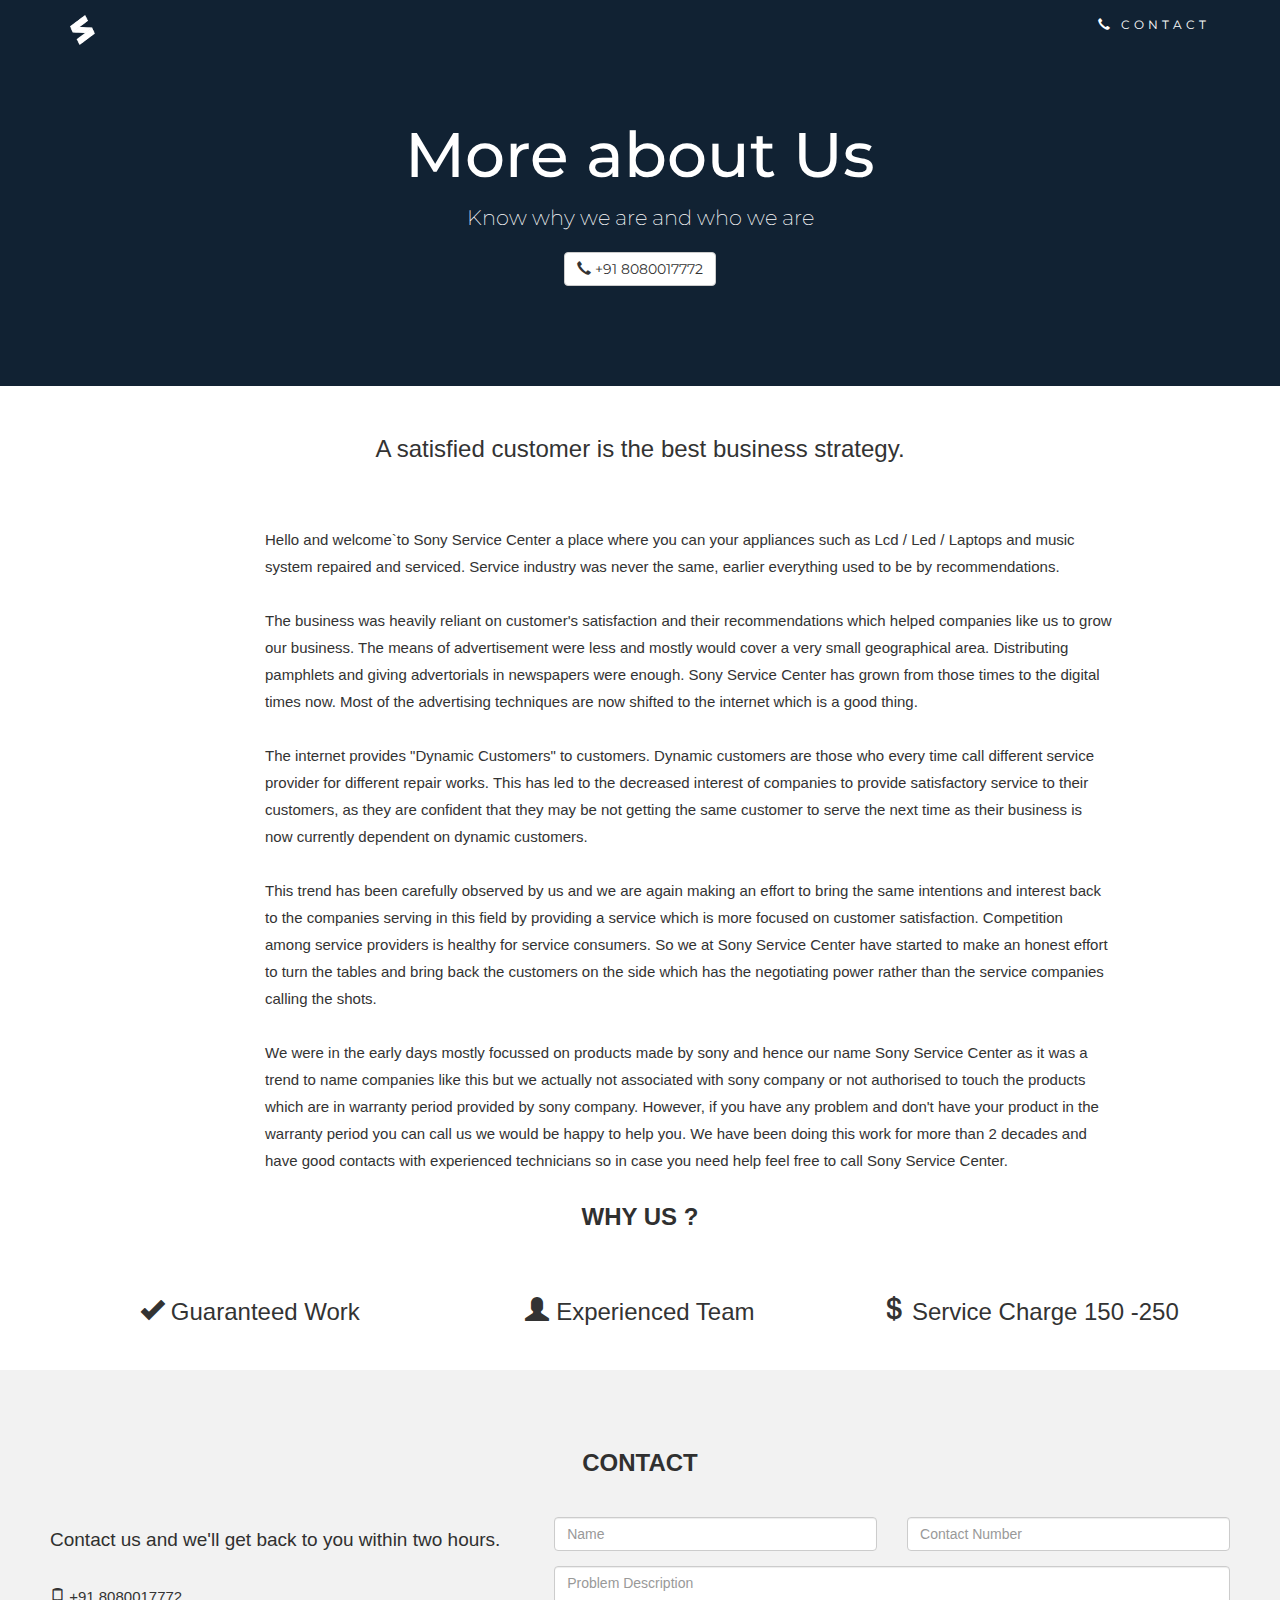
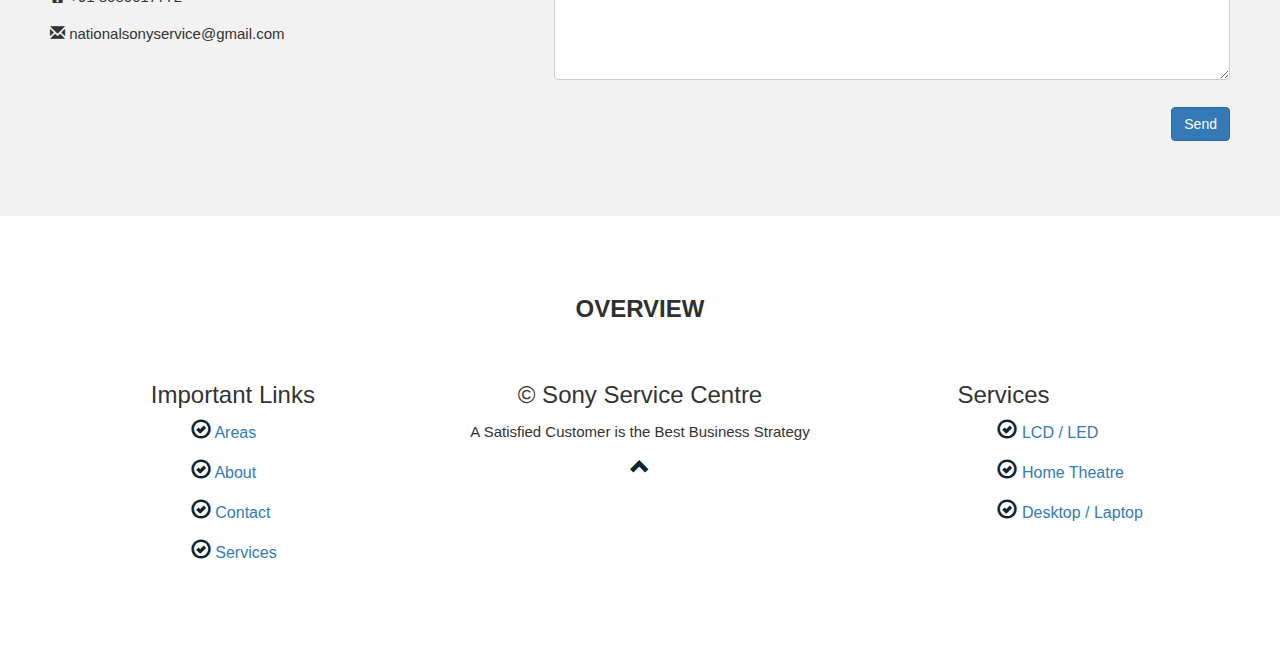
==== about-sony-service-center.html @ 4f7fa011 "The basic template" ====
<!DOCTYPE html>
<html lang="en">
<head>
  <meta charset="utf-8">
  <meta name="viewport" content="width=device-width, initial-scale=1">
  <title>Sony Service Centre - Areas we provide service in Mumbai.</title>
  <meta name="description" content="LCD / TV / LED Repair and Service all over
   Mumbai done by Sony Service Centre">
  <meta name="keywords"  content="sony lcd / tv repair mumbai,
  sony service center mumbai,lcd tv repair">
  <link rel="icon" href="img/favicon.png">
  <link rel="canonical" href="http://www.sonyservicentre.com"/>
  <link rel="stylesheet" href="https://maxcdn.bootstrapcdn.com/bootstrap/3.3.7/css/bootstrap.min.css">
  <link href="https://fonts.googleapis.com/css?family=Montserrat" rel="stylesheet">
  <link href="https://fonts.googleapis.com/css?family=Lato" rel="stylesheet" >
  <link rel="stylesheet" href="stylesheets/main.css">
  <script src="https://ajax.googleapis.com/ajax/libs/jquery/3.1.1/jquery.min.js"></script>
  <script src="https://maxcdn.bootstrapcdn.com/bootstrap/3.3.7/js/bootstrap.min.js"></script>
</head>

<body>
<header>
<nav id="navbar" class="navbar navbar-default navbar-fixed-top">
  <div class="container">
    <div class="navbar-header">
      <button type="button" class="navbar-toggle" data-toggle="collapse" data-target="#myNavbar">
        <span class="icon-bar"></span>
        <span class="icon-bar"></span>
        <span class="icon-bar"></span>
      </button>
      <a class="navbar-brand" title="Sony Service Centre" href="index.html">
      <img src="img/logo.png"
      alt="Brand Logo"  width="25" height="30"></a>
    </div>
    <div class="collapse navbar-collapse" id="myNavbar">
      <ul class="nav navbar-nav navbar-right">
        <li><a href="#contact" title="Contact Us"><i class="glyphicon glyphicon-earphone"></i> CONTACT</a></li>
      </ul>
    </div>
  </div>
</nav>
</header>

<main class="jumbotron text-center">
  <h1>More about Us</h1>
  <p>Know why we are and who we are</p>
  <a  href="#contact" title="Call Us" class="btn btn-default"><i class="glyphicon glyphicon-earphone"></i> +91 8080017772</a>
</main>

<article class="container">
  <h3 class="text-center">A satisfied customer is the best business strategy.</h3>
   <div class="row">
      <div class="col-md-9 col-md-offset-2 col-sm-12">
        <br><br>
        <p id="aboutcontent">Hello and welcome`to Sony Service Center a place where you can your appliances
         such as Lcd / Led / Laptops and music system repaired and serviced.
         Service industry was never the same, earlier everything used to be by
         recommendations.<br><br> The business was heavily reliant on customer's satisfaction
         and their recommendations which helped companies like us to grow our business.
         The means of advertisement were less and mostly would cover a very small
         geographical area. Distributing pamphlets and giving advertorials in
         newspapers were enough. Sony Service Center has grown from those times
         to the digital times now. Most of the advertising techniques are now
         shifted to the internet which is a good thing.<br><br> The internet provides "Dynamic Customers"
         to customers. Dynamic customers are those who every time call different service provider
         for different repair works. This has led to the decreased interest of companies to provide
         satisfactory service to their customers, as they are confident that they may be not getting
         the same customer to serve the next time as their business is now currently dependent on dynamic
         customers.<br><br> This trend has been carefully observed by us and we are again making an effort
         to bring the same intentions and interest back to the companies serving in this field by
         providing a service which is more focused on customer satisfaction. Competition among
         service providers is healthy for service consumers. So we at Sony Service Center
         have started to make an honest effort to turn the tables and bring back the
         customers on the side which has the negotiating power rather than the service
         companies calling the shots.<br><br> We were in the early days mostly focussed on
         products made by sony and hence our name Sony Service Center as it
         was a trend to name companies like this but we actually not associated
         with sony company or not authorised to touch the products which are in
         warranty period provided by sony company. However, if you have any problem
         and don't have your product in the warranty period you can call us we would be
         happy to help you. We have been doing this work for more than 2 decades and have
         good contacts with experienced technicians so in case you need help feel free to
         call Sony Service Center.</p>
      </div>
   </div>
</article>


<article class="container">
  <h2 class="text-center">Why Us ?</h2>
  <section class="row">
    <div class="col-md-4  col-sm-12 info">
      <h3 class="text-center "><i class="glyphicon glyphicon-ok"></i> Guaranteed Work</h3>
    </div>

    <div class="col-md-4 col-sm-12 info">
      <h3 class="text-center"><i class="glyphicon glyphicon-user"></i> Experienced Team</h3>
    </div>

    <div class="col-md-4  col-sm-12 info">
      <h3 class="text-center"><i class="glyphicon glyphicon-usd"></i> Service Charge 150 -250</h3>
    </div>
  </section>
</article>

<!-- Container (Contact Section) -->
<article id="contact" class="container-fluid bg-grey">
  <h2 class="text-center">CONTACT</h2>
  <div class="row">
    <div class="col-sm-5">
      <h4>Contact us and we'll get back to you within two hours.</h4>
      <p><span class="glyphicon glyphicon-phone"></span> +91 8080017772</p>
      <p><span class="glyphicon glyphicon-envelope"></span> nationalsonyservice@gmail.com</p>
    </div>
    <form class="col-sm-7">
      <div class="row">
        <div class="col-sm-6 form-group">
          <input class="form-control" id="name" name="name" placeholder="Name" type="text" required>
        </div>
        <div class="col-sm-6 form-group">
          <input class="form-control" id="email" name="email" placeholder="Contact Number" type="email" required>
        </div>
      </div>
      <textarea class="form-control" id="comments" name="comments" placeholder="Problem Description" rows="5"></textarea><br>
      <div class="row">
        <div class="col-sm-12 form-group">
          <button onclick = "alert('Thank You');" class="btn btn-primary pull-right" type="submit">Send</button>
        </div>
      </div>
    </form>
  </div>
</article>


<footer id="footer" class="container-fluid">
  <article class="row">
    <h2 class="text-center">Overview</h2>
    <section class="col-md-3 col-md-offset-1 col-sm-12">
      <h3>Important Links</h3>
        <ul>
          <li><a href="area.html"><i class="glyphicon glyphicon-ok-circle"></i> Areas</a></li>
          <li><a href="index.html"><i class="glyphicon glyphicon-ok-circle"></i> About</a></li>
          <li><a href="index.html"><i class="glyphicon glyphicon-ok-circle"></i> Contact</a></li>
          <li><a href="index.html"><i class="glyphicon glyphicon-ok-circle"></i> Services</a></li>
      </ul>
    </section>
    <section class="col-md-4 col-sm-12 text-center">
      <h3> &copy; Sony Service Centre</h3>
      <p>A Satisfied Customer is the Best Business Strategy</p>

      <a href="index.html" title="To Top">
      <span class="glyphicon glyphicon-chevron-up"></span>
      </a>
    </section>
    <section class="col-md-3 col-md-offset-1 col-sm-12">
      <h3>Services</h3>
        <ul>
        <li><a href="lcd-led-repair.html"><i class="glyphicon glyphicon-ok-circle"></i> LCD / LED</a></li>
        <li><a href="home-theatre-repair.html"><i class="glyphicon glyphicon-ok-circle"></i> Home Theatre</a></li>
        <li><a href="laptop-desktop-repair.html"><i class="glyphicon glyphicon-ok-circle"></i> Desktop / Laptop</a></li>
      </ul>
    </section>

  </article>
</footer>

</body>
</html>
---- stylesheets/main.css ----
h2,h4{color:#303030}#justify,.bg-grey,.info{text-align:justify}#area li,#footer li{list-style-type:none}body{font:400 15px raleway,sans-serif;line-height:1.8}.jumbotron,.navbar{font-family:Montserrat,sans-serif}h2{font-size:24px;text-transform:uppercase;font-weight:600;margin-bottom:40px}.item h4,h4{line-height:1.375em;font-weight:400}h4{font-size:19px;margin-bottom:30px}section img{margin:20px auto}.jumbotron{background-color:#123;color:#fff;padding:100px 25px}.container-fluid{padding:60px 50px}.bg-grey{background-color:#f2f2f2}#area li,.carousel-indicators li.active,.navbar{background-color:#123}.logo-small{color:#123;font-size:50px}.logo{color:#123;font-size:200px}.carousel-control.left,.carousel-control.right{background-image:none;color:#123}#area li,#navbar a{color:#fff}.carousel-indicators li{border-color:#123}.item h4{font-size:20px;font-style:italic;margin:70px 0}.item span{font-style:normal}.navbar{margin-bottom:0;border:0;font-size:12px;line-height:1.42857143;letter-spacing:4px;border-radius:0}#footer li{font-size:16px}#navbar a:hover{background-color:#fff;color:#123}.info{font-size:17px;padding:5px 10px;margin-bottom:30px;font-family:raleway,sans-serif}#area li{margin:10px 20px;font-size:20px;padding:20px 0;text-align:center;border:1px solid #123;border-radius:5px}footer .glyphicon{font-size:20px;margin-bottom:20px;color:#123}@media screen and (max-width:768px){.col-sm-4{text-align:center;margin:25px 0}}@media screen and (max-width:480px){.logo{font-size:150px}}
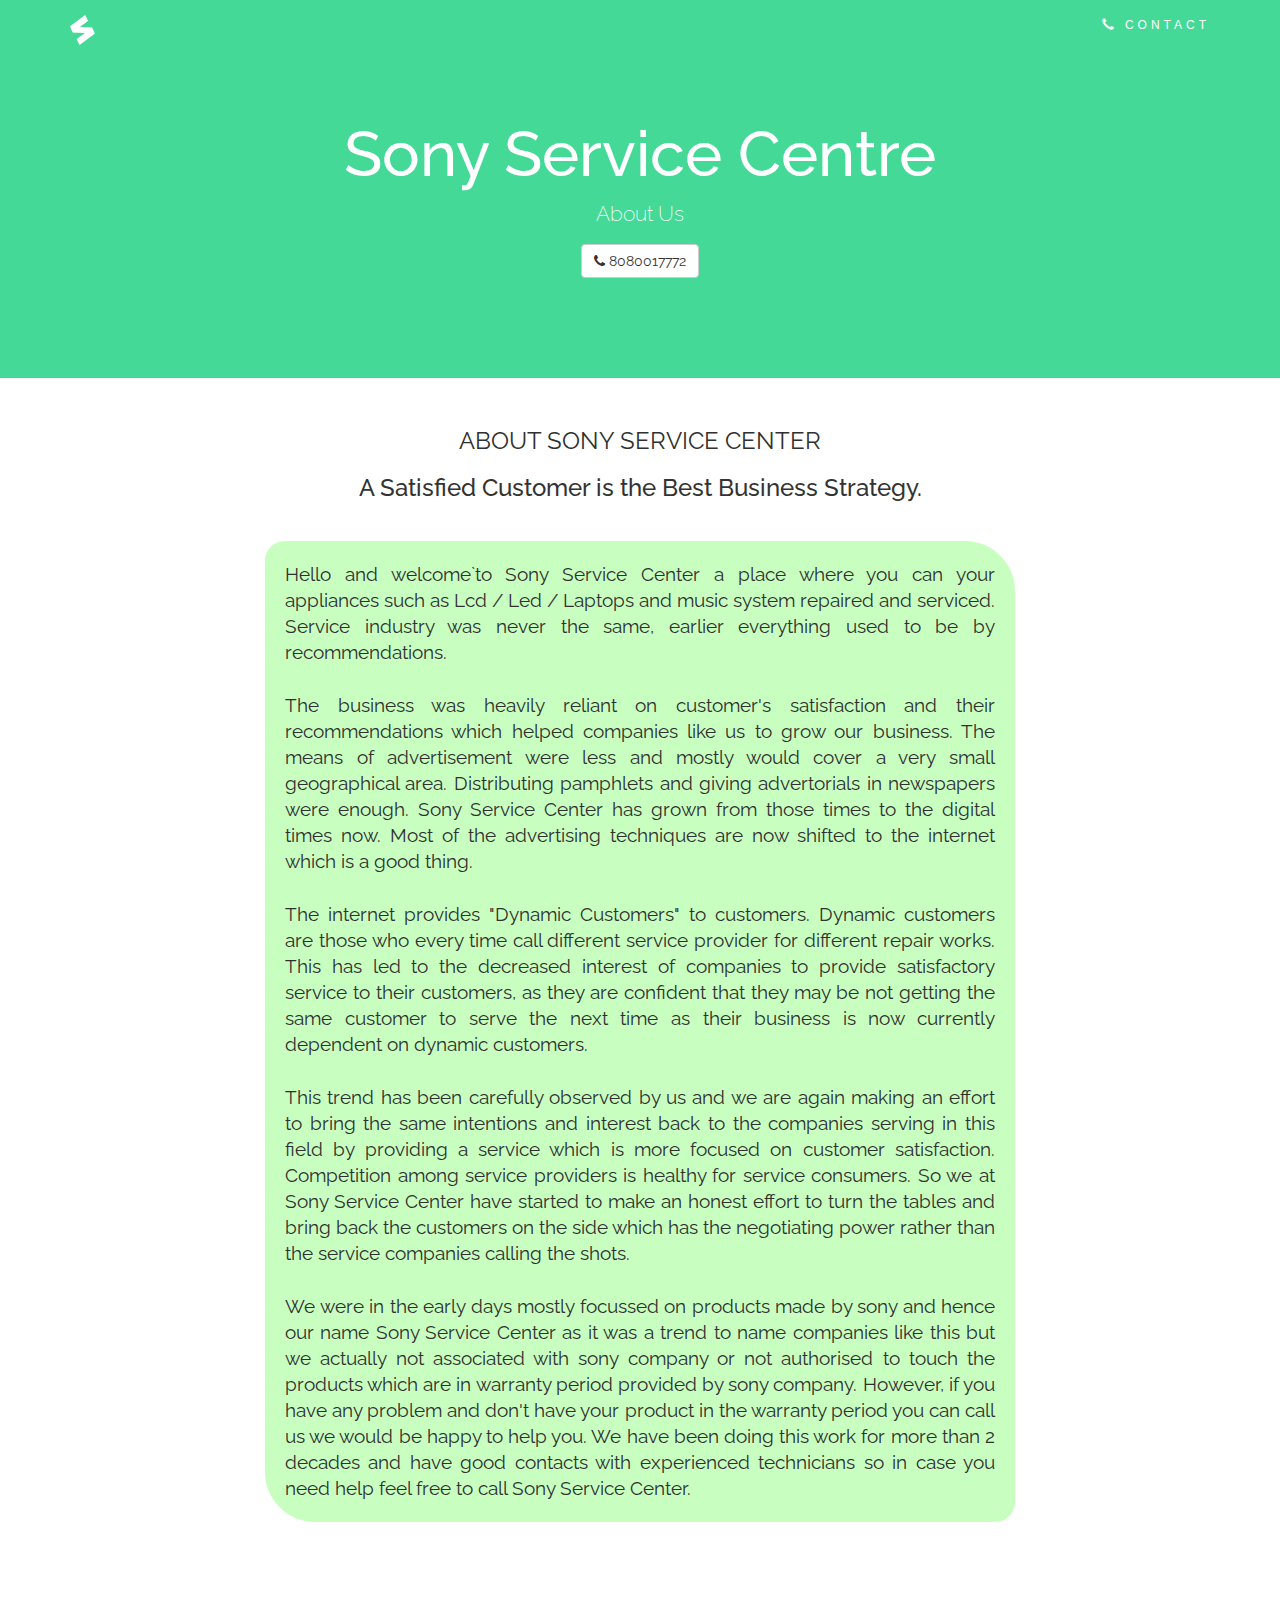
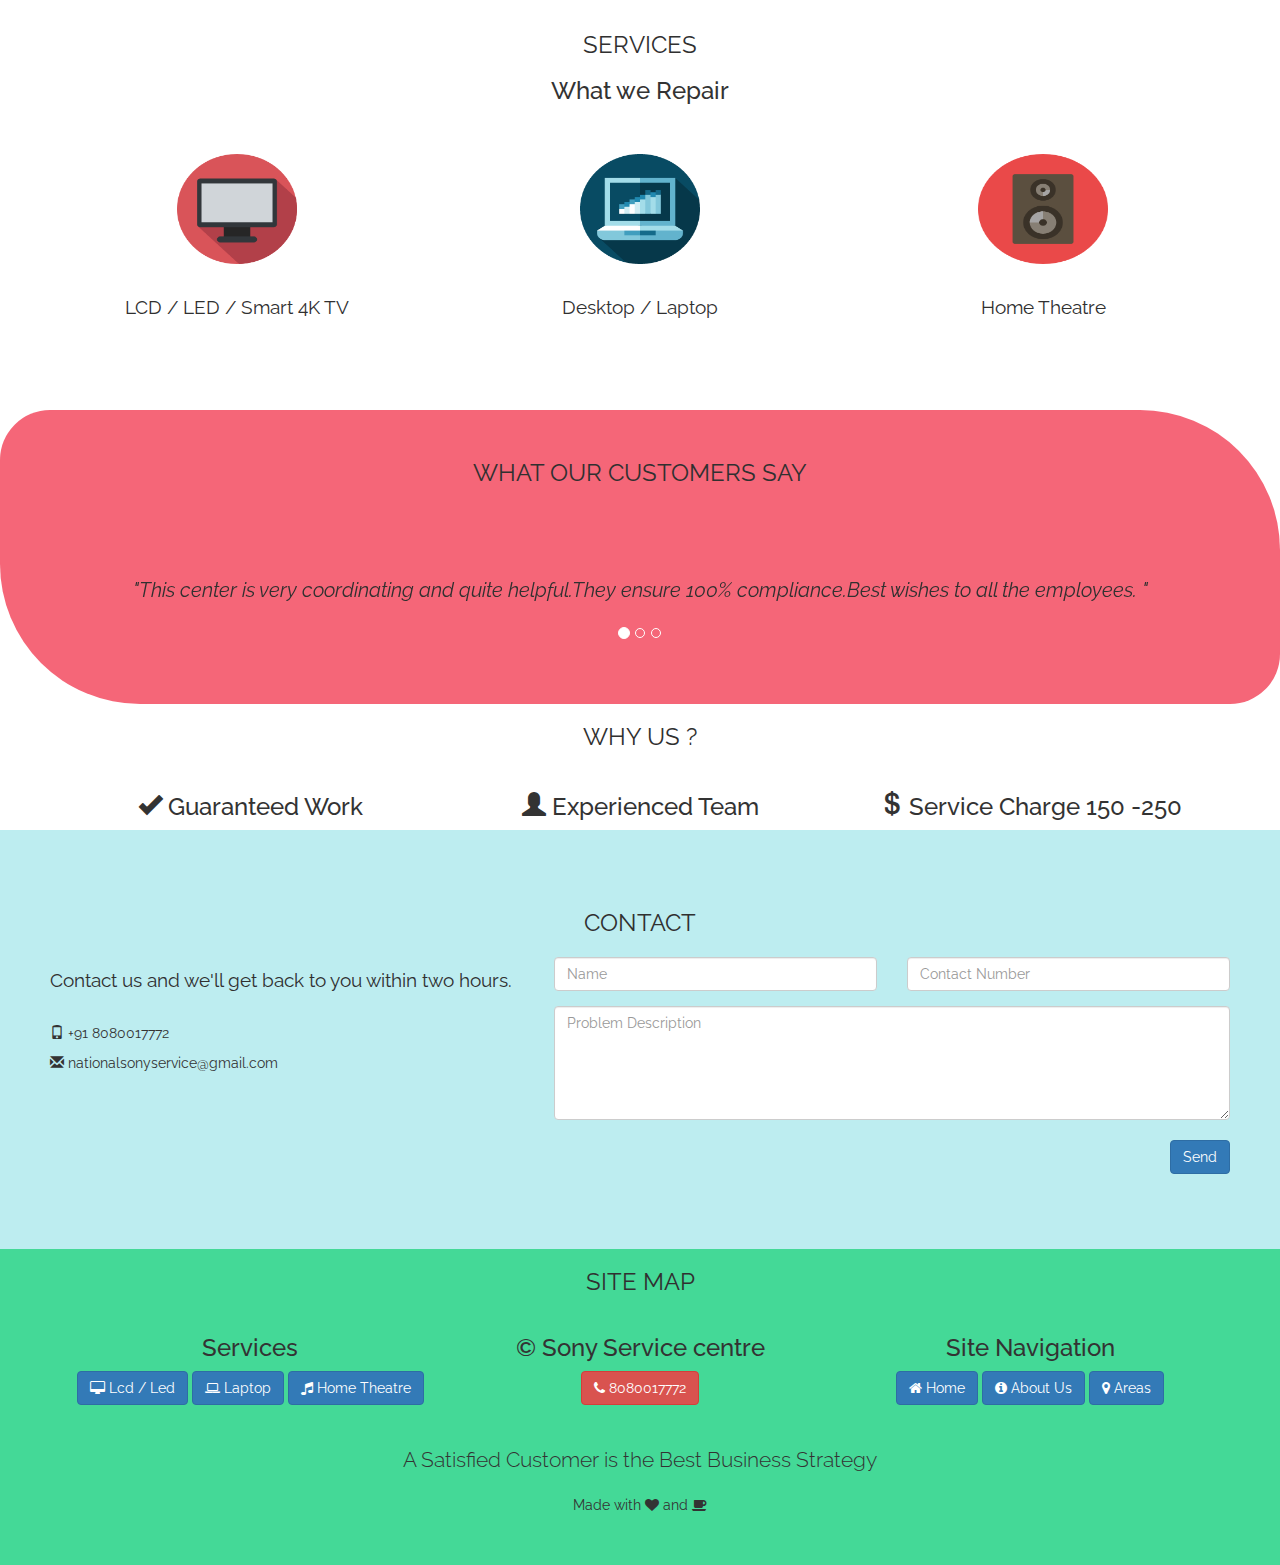
==== commit 16f8dec5: "Appearance and layout improved" ====
--- a/about-sony-service-center.html
+++ b/about-sony-service-center.html
@@ -4,19 +4,16 @@
 <head>
   <meta charset="utf-8">
   <meta name="viewport" content="width=device-width, initial-scale=1">
-  <title>Sony Service Centre - Areas we provide service in Mumbai.</title>
-  <meta name="description" content="LCD / TV / LED Repair and Service all over
-   Mumbai done by Sony Service Centre">
-  <meta name="keywords"  content="sony lcd / tv repair mumbai,
-  sony service center mumbai,lcd tv repair">
+  <title>Sony Service Centre - know more about us..</title>
+  <meta name="description" content="Know more about us, the places we operate in and
+  the services provided by us">
+  <meta name="keywords"  content="About Sony Service Centre">
   <link rel="icon" href="img/favicon.png">
-  <link rel="canonical" href="http://www.sonyservicentre.com"/>
+  <link rel="canonical" href="https://www.sonyservicentre.com"/>
   <link rel="stylesheet" href="https://maxcdn.bootstrapcdn.com/bootstrap/3.3.7/css/bootstrap.min.css">
-  <link href="https://fonts.googleapis.com/css?family=Montserrat" rel="stylesheet">
-  <link href="https://fonts.googleapis.com/css?family=Lato" rel="stylesheet" >
   <link rel="stylesheet" href="stylesheets/main.css">
-  <script src="https://ajax.googleapis.com/ajax/libs/jquery/3.1.1/jquery.min.js"></script>
-  <script src="https://maxcdn.bootstrapcdn.com/bootstrap/3.3.7/js/bootstrap.min.js"></script>
+  <link href="https://fonts.googleapis.com/css?family=Raleway" rel="stylesheet">
+  <link rel="stylesheet" href="https://cdnjs.cloudflare.com/ajax/libs/font-awesome/4.7.0/css/font-awesome.min.css">
 </head>
 
 <body>
@@ -42,18 +39,17 @@
 </nav>
 </header>
 
-<main class="jumbotron text-center">
-  <h1>More about Us</h1>
-  <p>Know why we are and who we are</p>
-  <a  href="#contact" title="Call Us" class="btn btn-default"><i class="glyphicon glyphicon-earphone"></i> +91 8080017772</a>
+<main id="hero" class="jumbotron text-center">
+  <h1>Sony Service Centre</h1>
+  <p>About Us</p>
+  <a  href="#contact" class="btn btn-default"><i class="fa fa-phone"></i> 8080017772</a>
 </main>
-
-<article class="container">
-  <h3 class="text-center">A satisfied customer is the best business strategy.</h3>
+<article id="aboutsony" class="container">
    <div class="row">
-      <div class="col-md-9 col-md-offset-2 col-sm-12">
-        <br><br>
-        <p id="aboutcontent">Hello and welcome`to Sony Service Center a place where you can your appliances
+     <div class="col-xs-12 col-md-offset-2 col-md-8">
+       <h2 class="text-center">About Sony Service Center</h2>
+       <h3 class="text-center">A Satisfied Customer is the Best Business Strategy.</h3><br>
+       <h4 class="content">Hello and welcome`to Sony Service Center a place where you can your appliances
          such as Lcd / Led / Laptops and music system repaired and serviced.
          Service industry was never the same, earlier everything used to be by
          recommendations.<br><br> The business was heavily reliant on customer's satisfaction
@@ -81,11 +77,66 @@
          and don't have your product in the warranty period you can call us we would be
          happy to help you. We have been doing this work for more than 2 decades and have
          good contacts with experienced technicians so in case you need help feel free to
-         call Sony Service Center.</p>
-      </div>
+         call Sony Service Center.</h4>
+     </div>
    </div>
 </article>
 
+<!-- Container (Services Section) -->
+<section id="services" class="container-fluid text-center">
+  <h2>SERVICES</h2>
+  <h3>What we Repair</h3>
+  <br>
+  <div class="row">
+    <div class="col-sm-4">
+      <img src="img/tv.png" alt="Television Repair" height="110" width="120" class="logo-small">
+      <a href="lcd-led-repair.html" title="Lcd / LED repair"><h4>LCD / LED / Smart 4K TV</h4></a>
+    </div>
+    <div class="col-sm-4">
+      <img src="img/laptop.png" alt="Laptop / Desktop Repair" height="110" width="120" class="logo-small">
+      <a href="laptop-desktop-repair.html" title="Laptop Repair"><h4>Desktop / Laptop</h4></a>
+    </div>
+    <div class="col-sm-4">
+      <img src="img/musicsystem.png" alt=" Home Theatre Repair" height="110" width="130" class="logo-small">
+      <a href="home-theatre-repair.html" title="Home theatre"><h4>Home Theatre</h4></a>
+    </div>
+  </div>
+</section>
+
+
+<section id="testimonials">
+  <h2  class="text-center">What our customers say</h2>
+  <div id="myCarousel" class="carousel slide text-center" data-ride="carousel">
+    <!-- Indicators -->
+    <ol class="carousel-indicators">
+      <li data-target="#myCarousel" data-slide-to="0" class="active"></li>
+      <li data-target="#myCarousel" data-slide-to="1"></li>
+      <li data-target="#myCarousel" data-slide-to="2"></li>
+    </ol>
+
+    <!-- Wrapper for slides -->
+    <div class="carousel-inner" role="listbox">
+      <div class="item active">
+        <h4>"This center is very coordinating and quite helpful.They ensure 100% compliance.Best wishes to all the employees.
+         "</h4>
+      </div>
+      <div class="item">
+        <h4>"I had a best experience from this centre and people are also more cooperative rather than others according to me ."</h4>
+      </div>
+      <div class="item">
+        <h4>"Great service..!!! No worries of any sort ..or of any Appliances...all sort of reparis available.."</h4>
+      </div>
+    </div>
+
+
+    <a class="left carousel-control" href="#myCarousel" role="button" data-slide="prev">
+      <span class="sr-only">Previous</span>
+    </a>
+    <a class="right carousel-control" href="#myCarousel" role="button" data-slide="next">
+      <span class="sr-only">Next</span>
+    </a>
+  </div>
+</section>
 
 <article class="container">
   <h2 class="text-center">Why Us ?</h2>
@@ -103,6 +154,7 @@
     </div>
   </section>
 </article>
+
 
 <!-- Container (Contact Section) -->
 <article id="contact" class="container-fluid bg-grey">
@@ -119,7 +171,7 @@
           <input class="form-control" id="name" name="name" placeholder="Name" type="text" required>
         </div>
         <div class="col-sm-6 form-group">
-          <input class="form-control" id="email" name="email" placeholder="Contact Number" type="email" required>
+          <input class="form-control" id="number" name="email" placeholder="Contact Number" type="email" required>
         </div>
       </div>
       <textarea class="form-control" id="comments" name="comments" placeholder="Problem Description" rows="5"></textarea><br>
@@ -133,37 +185,33 @@
 </article>
 
 
-<footer id="footer" class="container-fluid">
-  <article class="row">
-    <h2 class="text-center">Overview</h2>
-    <section class="col-md-3 col-md-offset-1 col-sm-12">
-      <h3>Important Links</h3>
-        <ul>
-          <li><a href="area.html"><i class="glyphicon glyphicon-ok-circle"></i> Areas</a></li>
-          <li><a href="index.html"><i class="glyphicon glyphicon-ok-circle"></i> About</a></li>
-          <li><a href="index.html"><i class="glyphicon glyphicon-ok-circle"></i> Contact</a></li>
-          <li><a href="index.html"><i class="glyphicon glyphicon-ok-circle"></i> Services</a></li>
-      </ul>
-    </section>
-    <section class="col-md-4 col-sm-12 text-center">
-      <h3> &copy; Sony Service Centre</h3>
-      <p>A Satisfied Customer is the Best Business Strategy</p>
-
-      <a href="index.html" title="To Top">
-      <span class="glyphicon glyphicon-chevron-up"></span>
-      </a>
-    </section>
-    <section class="col-md-3 col-md-offset-1 col-sm-12">
-      <h3>Services</h3>
-        <ul>
-        <li><a href="lcd-led-repair.html"><i class="glyphicon glyphicon-ok-circle"></i> LCD / LED</a></li>
-        <li><a href="home-theatre-repair.html"><i class="glyphicon glyphicon-ok-circle"></i> Home Theatre</a></li>
-        <li><a href="laptop-desktop-repair.html"><i class="glyphicon glyphicon-ok-circle"></i> Desktop / Laptop</a></li>
-      </ul>
-    </section>
-
-  </article>
-</footer>
-
+<footer id="footer">
+  <div class="container text-center">
+    <h2 class="text-center highlight">Site Map</h2>
+   <div class="row">
+   <!--  <h2>Site Map</h2>-->
+       <section class="col-md-4 col-sm-12">
+         <h3>Services</h3>
+         <a href = "lcd-led-repair.html" class="btn btn-primary"><i class="fa fa-desktop"></i> Lcd / Led</a>
+         <a href="laptop-desktop-repair.html" class="btn btn-primary"><i class="fa fa-laptop"></i> Laptop</a>
+         <a href="home-theatre-repair.html" class="btn btn-primary"><i class="fa fa-music"></i> Home Theatre</a>
+       </section>
+       <section class="col-md-4 col-sm-12">
+         <h3>&copy; Sony Service centre</h3>
+         <button class="btn btn-danger"><i class="fa fa-phone"></i> 8080017772</button>
+       </section>
+       <section class="col-md-4 col-sm-12">
+         <h3>Site Navigation</h3>
+         <a href="index.html" class="btn btn-primary"><i class="fa fa-home"></i> Home</a>
+         <a href="about-sony-service-center.html" class="btn btn-primary"><i class="fa fa-info-circle"></i> About Us</a>
+         <a href="area.html" class="btn btn-primary"><i class="fa fa-map-marker"></i> Areas</a>
+       </section>
+   </div>
+ </div><br><br>
+   <p class="lead text-center">A Satisfied Customer is the Best Business Strategy</p>
+   <p class="text-center">Made with <i class="fa fa-heart"></i> and <i class="fa fa-coffee"></i></p>
+ </footer>
+<script src="https://ajax.googleapis.com/ajax/libs/jquery/3.1.1/jquery.min.js"></script>
+<script src="https://maxcdn.bootstrapcdn.com/bootstrap/3.3.7/js/bootstrap.min.js"></script>
 </body>
 </html>
--- a/stylesheets/main.css
+++ b/stylesheets/main.css
@@ -1 +1,123 @@
-h2,h4{color:#303030}#justify,.bg-grey,.info{text-align:justify}#area li,#footer li{list-style-type:none}body{font:400 15px raleway,sans-serif;line-height:1.8}.jumbotron,.navbar{font-family:Montserrat,sans-serif}h2{font-size:24px;text-transform:uppercase;font-weight:600;margin-bottom:40px}.item h4,h4{line-height:1.375em;font-weight:400}h4{font-size:19px;margin-bottom:30px}section img{margin:20px auto}.jumbotron{background-color:#123;color:#fff;padding:100px 25px}.container-fluid{padding:60px 50px}.bg-grey{background-color:#f2f2f2}#area li,.carousel-indicators li.active,.navbar{background-color:#123}.logo-small{color:#123;font-size:50px}.logo{color:#123;font-size:200px}.carousel-control.left,.carousel-control.right{background-image:none;color:#123}#area li,#navbar a{color:#fff}.carousel-indicators li{border-color:#123}.item h4{font-size:20px;font-style:italic;margin:70px 0}.item span{font-style:normal}.navbar{margin-bottom:0;border:0;font-size:12px;line-height:1.42857143;letter-spacing:4px;border-radius:0}#footer li{font-size:16px}#navbar a:hover{background-color:#fff;color:#123}.info{font-size:17px;padding:5px 10px;margin-bottom:30px;font-family:raleway,sans-serif}#area li{margin:10px 20px;font-size:20px;padding:20px 0;text-align:center;border:1px solid #123;border-radius:5px}footer .glyphicon{font-size:20px;margin-bottom:20px;color:#123}@media screen and (max-width:768px){.col-sm-4{text-align:center;margin:25px 0}}@media screen and (max-width:480px){.logo{font-size:150px}}
+body {
+   margin: 0;
+   padding: 0;
+   box-sizing: border-box;
+   font-family: raleway, sans-serif;
+}
+
+h2 {
+    font-size: 24px;
+    text-transform: uppercase;
+    color: #303030;
+    font-weight: 400;
+    margin-bottom: 20px;
+}
+
+h4 {
+    font-size: 19px;
+    line-height: 1.375em;
+    color: #303030;
+    font-weight: 400;
+    margin-bottom: 30px;
+}
+
+section img {
+    margin: 20px auto;
+}
+
+#testimonials {
+    background-color:#f56678;
+    padding: 30px;
+    color: #fff;
+    border-radius: 50px 140px;
+}
+
+#hero {
+    background-color: #44d997;
+    color: #fff;
+    padding: 100px 25px;
+}
+
+.container-fluid {
+    padding: 60px 50px;
+}
+
+.bg-grey {
+    background-color: #bdedf0;
+    text-align: justify;
+}
+
+.logo {
+    color: #f0686d;
+    font-size: 200px;
+}
+
+.carousel-control.right, .carousel-control.left {
+    background-image: none;
+    color: #fff;
+}
+
+.carousel-indicators li {
+    border-color: #fff;
+}
+
+.carousel-indicators li.active {
+    background-color: #fff;
+}
+
+.item h4 {
+    font-size: 20px;
+    line-height: 1.375em;
+    font-weight: 400;
+    font-style: italic;
+    margin: 70px 0;
+}
+
+.item span {
+    font-style: normal;
+}
+
+.content {
+  text-align: justify;
+  background-color: #c8ffc0;
+  padding: 20px;
+  border-radius: 20px 50px;
+}
+
+.navbar {
+    margin-bottom: 0;
+    background-color: #44d997;
+    border: 0;
+    font-size: 12px;
+    line-height: 1.42857143;
+    letter-spacing: 4px;
+    border-radius: 0;
+    font-family: Montserrat, sans-serif;
+}
+
+#navbar a {
+    color: #fff;
+}
+
+#navbar a:hover {
+    background-color: #fff;
+    color:#44d997;
+}
+
+#footer {
+    background-color: #44d997;
+    font-family: raleway, sans-serif;
+    padding-bottom: 40px;
+}
+
+@media screen and (max-width: 768px) {
+  .col-sm-4 {
+    text-align: center;
+    margin: 25px 0;
+  }
+}
+@media screen and (max-width: 480px) {
+  .logo {
+      font-size: 150px;
+  }
+}
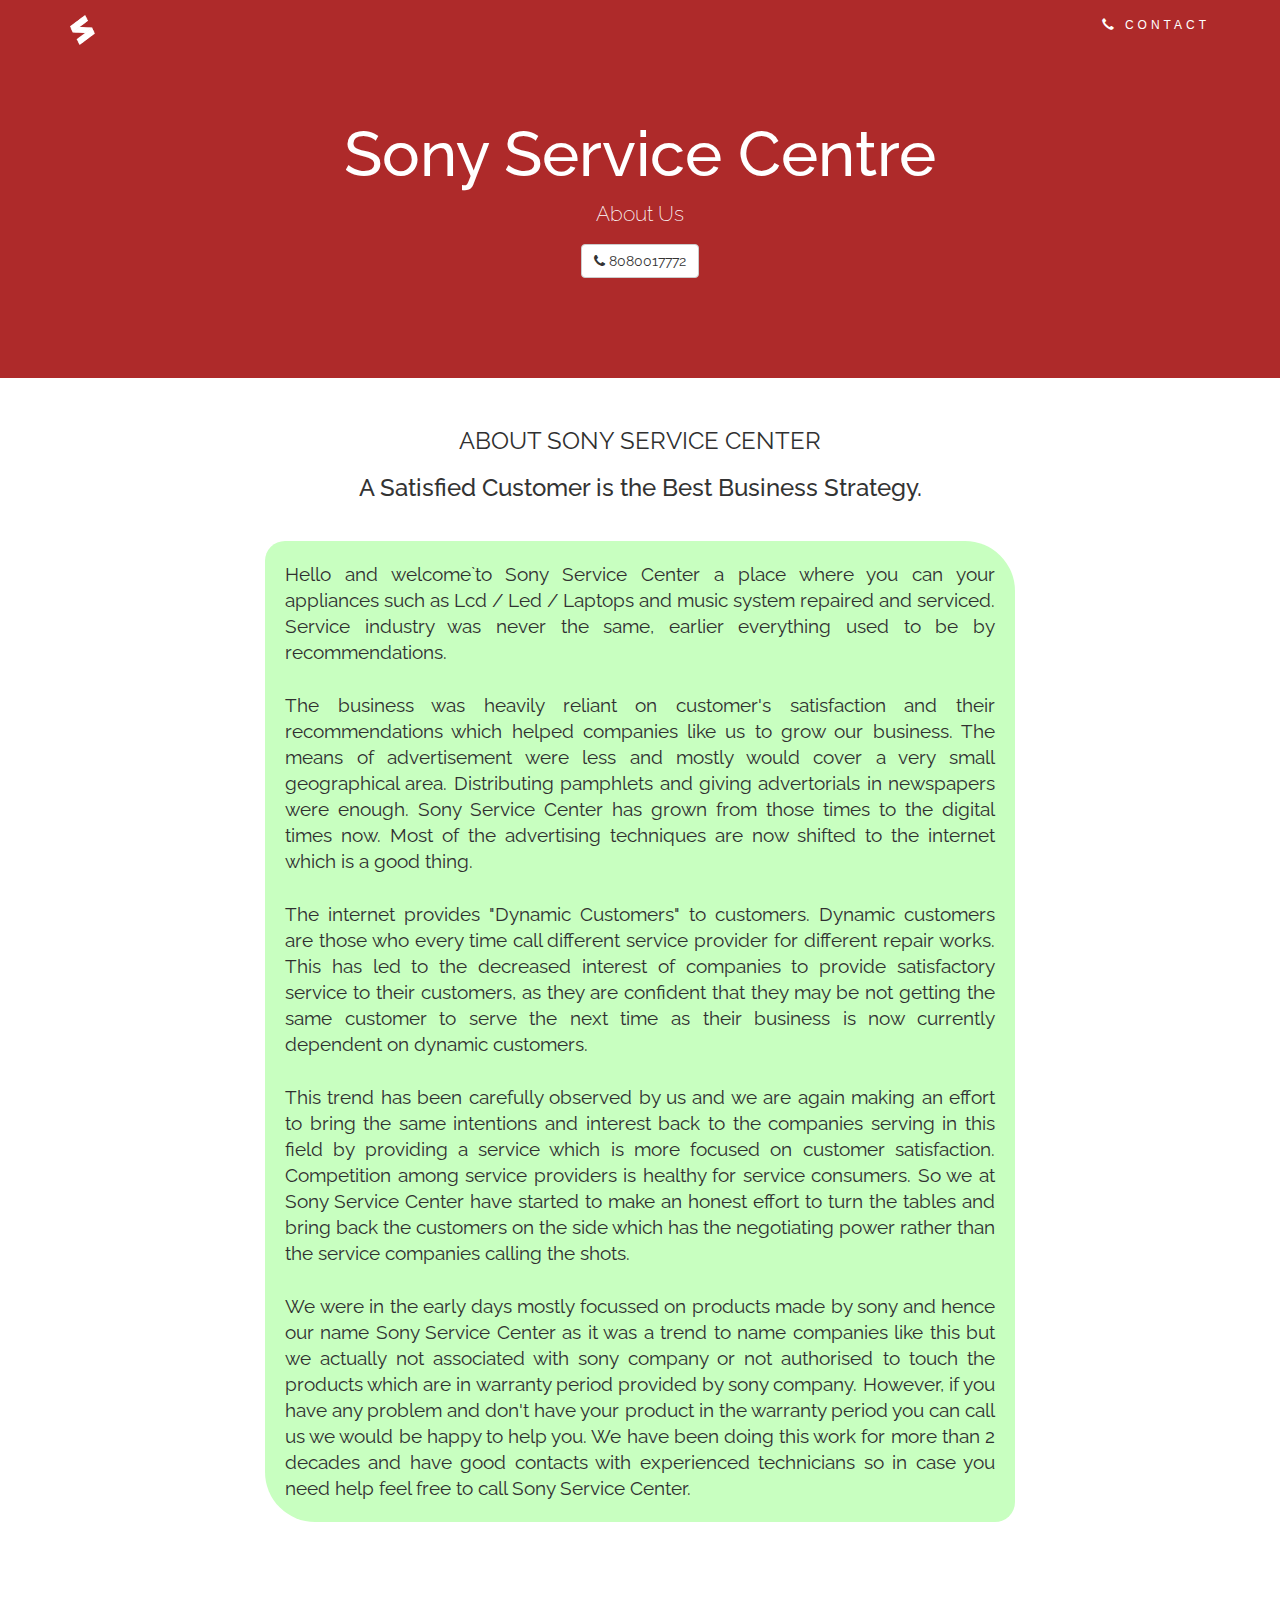
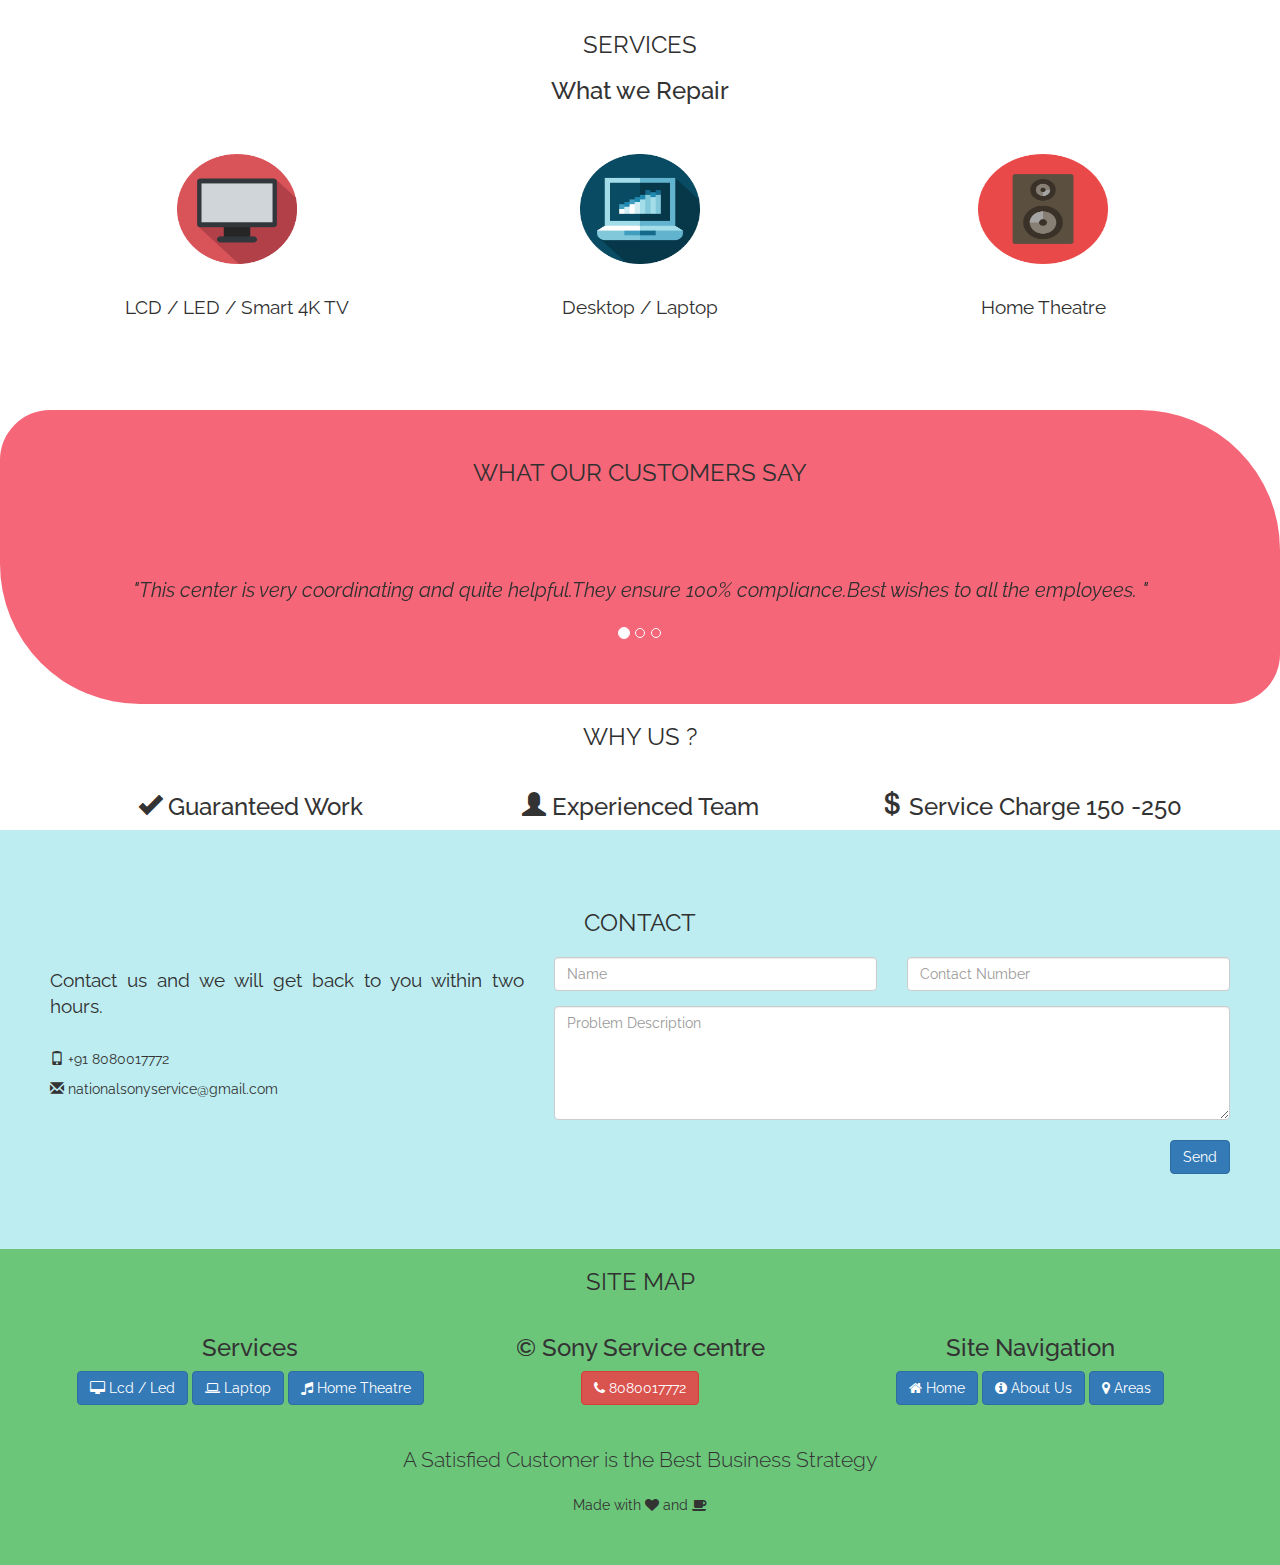
==== commit 8c9a4227: "New page added with some jQuery" ====
--- a/about-sony-service-center.html
+++ b/about-sony-service-center.html
@@ -1,4 +1,3 @@
-
 <!DOCTYPE html>
 <html lang="en">
 <head>
@@ -11,7 +10,7 @@
   <link rel="icon" href="img/favicon.png">
   <link rel="canonical" href="https://www.sonyservicentre.com"/>
   <link rel="stylesheet" href="https://maxcdn.bootstrapcdn.com/bootstrap/3.3.7/css/bootstrap.min.css">
-  <link rel="stylesheet" href="stylesheets/main.css">
+  <link rel="stylesheet" href="stylesheets/mystyle.css">
   <link href="https://fonts.googleapis.com/css?family=Raleway" rel="stylesheet">
   <link rel="stylesheet" href="https://cdnjs.cloudflare.com/ajax/libs/font-awesome/4.7.0/css/font-awesome.min.css">
 </head>
@@ -89,15 +88,15 @@
   <br>
   <div class="row">
     <div class="col-sm-4">
-      <img src="img/tv.png" alt="Television Repair" height="110" width="120" class="logo-small">
+      <img src="img/tv1.png" alt="Television Repair" height="110" width="120" class="logo-small">
       <a href="lcd-led-repair.html" title="Lcd / LED repair"><h4>LCD / LED / Smart 4K TV</h4></a>
     </div>
     <div class="col-sm-4">
-      <img src="img/laptop.png" alt="Laptop / Desktop Repair" height="110" width="120" class="logo-small">
+      <img src="img/laptop1.png" alt="Laptop / Desktop Repair" height="110" width="120" class="logo-small">
       <a href="laptop-desktop-repair.html" title="Laptop Repair"><h4>Desktop / Laptop</h4></a>
     </div>
     <div class="col-sm-4">
-      <img src="img/musicsystem.png" alt=" Home Theatre Repair" height="110" width="130" class="logo-small">
+      <img src="img/musicsystem1.png" alt=" Home Theatre Repair" height="110" width="130" class="logo-small">
       <a href="home-theatre-repair.html" title="Home theatre"><h4>Home Theatre</h4></a>
     </div>
   </div>
@@ -161,9 +160,9 @@
   <h2 class="text-center">CONTACT</h2>
   <div class="row">
     <div class="col-sm-5">
-      <h4>Contact us and we'll get back to you within two hours.</h4>
+      <h4>Contact us and we will get back to you within two hours.</h4>
       <p><span class="glyphicon glyphicon-phone"></span> +91 8080017772</p>
-      <p><span class="glyphicon glyphicon-envelope"></span> nationalsonyservice@gmail.com</p>
+      <p><span class="glyphicon glyphicon-envelope"></span> nationalsonyservice&#64;gmail&#46com</p>
     </div>
     <form class="col-sm-7">
       <div class="row">
--- a/stylesheets/mystyle.css
+++ b/stylesheets/mystyle.css
@@ -0,0 +1,154 @@
+
+h2,
+h4 {
+    color: #303030;
+}
+
+.item h4,
+h4 {
+    line-height: 1.375em;
+    font-weight: 400;
+}
+
+.item h4,
+h2,
+h4 {
+    font-weight: 400;
+}
+
+.bg-grey,
+.content {
+    text-align: justify;
+}
+
+body {
+    margin: 0;
+    padding: 0;
+    box-sizing: border-box;
+    font-family: raleway, sans-serif;
+}
+
+h2 {
+    font-size: 24px;
+    text-transform: uppercase;
+    margin-bottom: 20px;
+}
+
+h4 {
+    font-size: 19px;
+    margin-bottom: 30px;
+}
+
+section img {
+    margin: 20px auto;
+}
+
+#testimonials {
+    background-color: #f56678;
+    padding: 30px;
+    color: #fff;
+    border-radius: 50px 140px;
+}
+
+#hero {
+    background-color: #ae2a2a;
+    color: #fff;
+    padding: 100px 25px;
+}
+
+.container-fluid {
+    padding: 60px 50px;
+}
+
+.bg-grey {
+    background-color: #bdedf0;
+}
+
+.logo {
+    color: #f0686d;
+    font-size: 200px;
+}
+
+.carousel-control.left,
+.carousel-control.right {
+    background-image: none;
+    color: #fff;
+}
+
+.carousel-indicators li {
+    border-color: #fff;
+}
+
+.carousel-indicators li.active {
+    background-color: #fff;
+}
+
+.item h4 {
+    font-size: 20px;
+    font-style: italic;
+    margin: 70px 0;
+}
+
+.item span {
+    font-style: normal;
+}
+
+.content {
+    background-color: #c8ffc0;
+    padding: 20px;
+    border-radius: 20px 50px;
+}
+
+.navbar {
+    background-color: #ae2a2a;
+}
+
+.navbar {
+    margin-bottom: 0;
+    border: 0;
+    font-size: 12px;
+    line-height: 1.42857143;
+    letter-spacing: 4px;
+    border-radius: 0;
+    font-family: Montserrat, sans-serif;
+}
+
+#navbar a {
+    color: #fff;
+}
+
+#navbar a:hover {
+    background-color: #fff;
+    color: #44d997;
+}
+
+#footer {
+    font-family: raleway, sans-serif;
+    padding-bottom: 40px;
+    background-color: 	#6cc67a;
+}
+
+#blog {
+    margin-top: 100px;
+
+
+}
+
+#blog p {
+    text-align: justify;
+    margin: 40px 0;
+    font-size: 18px;
+    font-weight: 400;
+}
+@media screen and (max-width:768px) {
+    .col-sm-4 {
+        text-align: center;
+        margin: 25px 0;
+    }
+}
+
+@media screen and (max-width:480px) {
+    .logo {
+        font-size: 150px;
+    }
+}
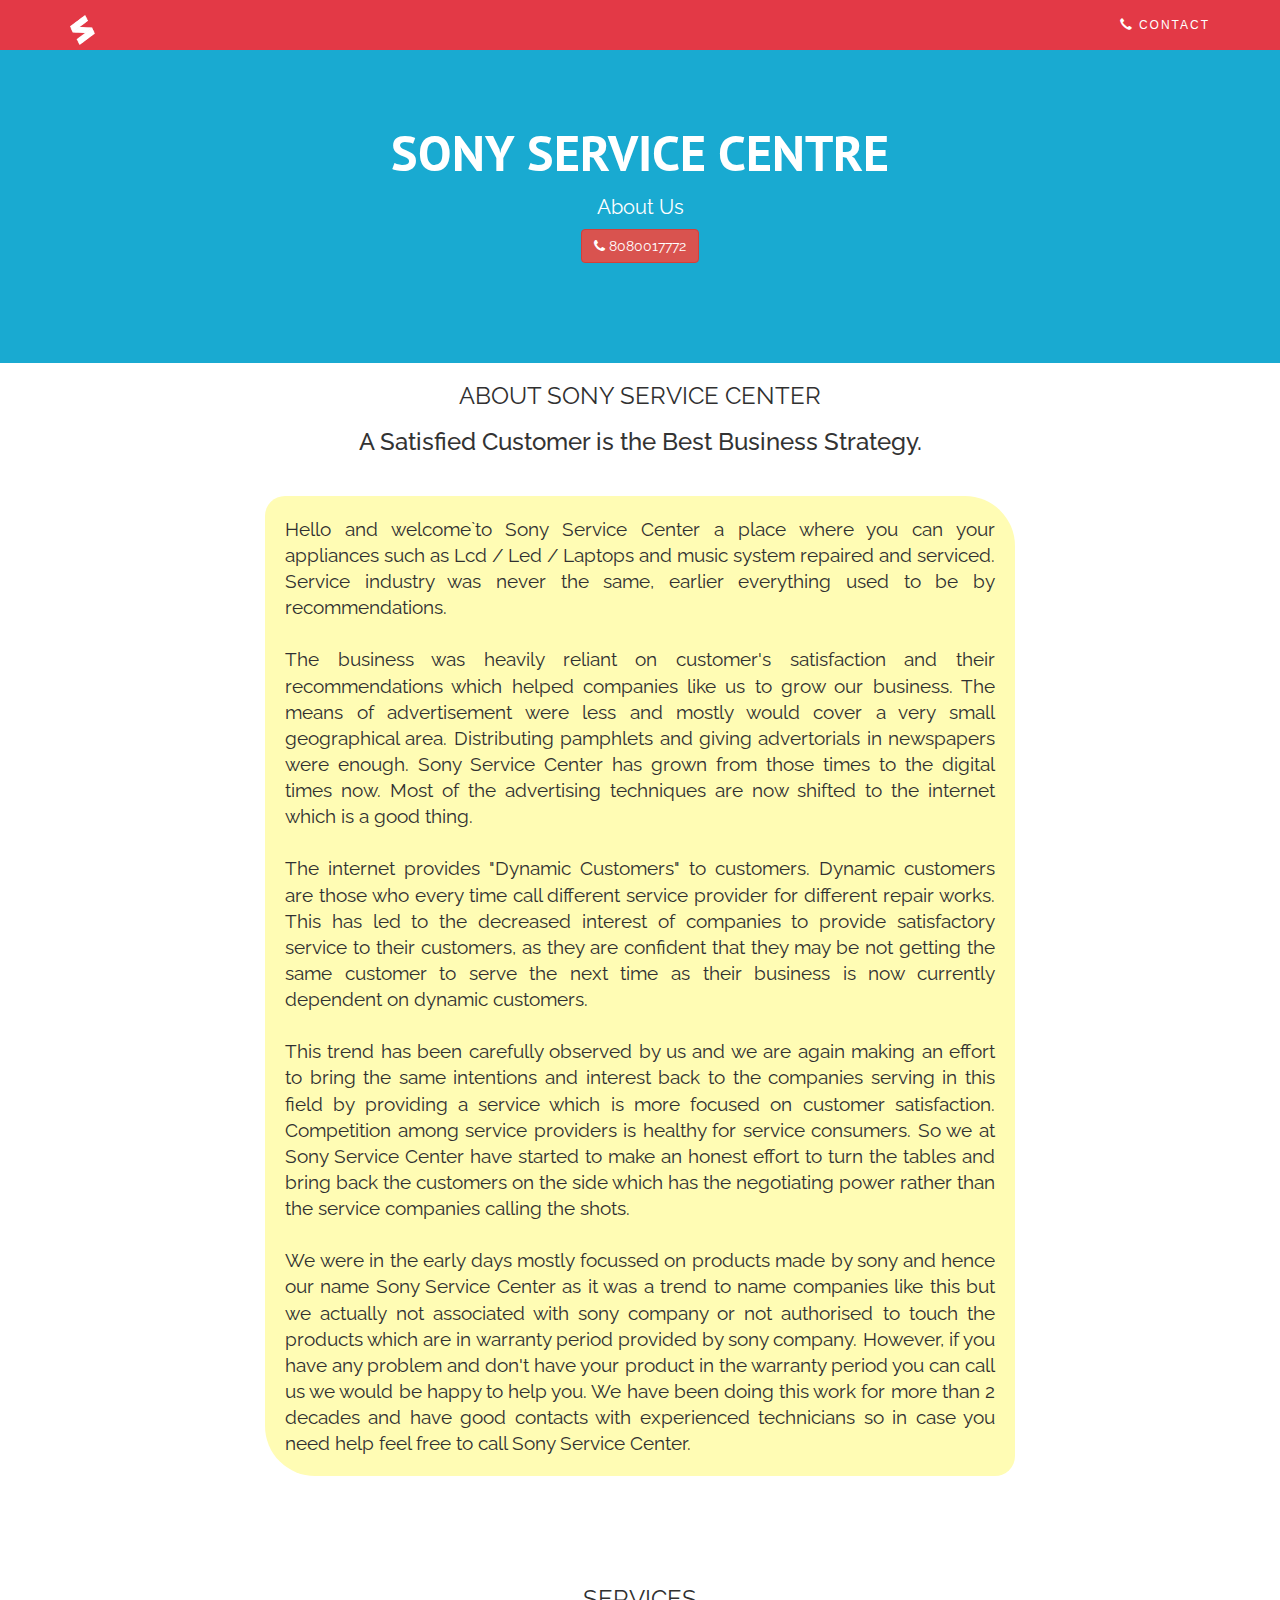
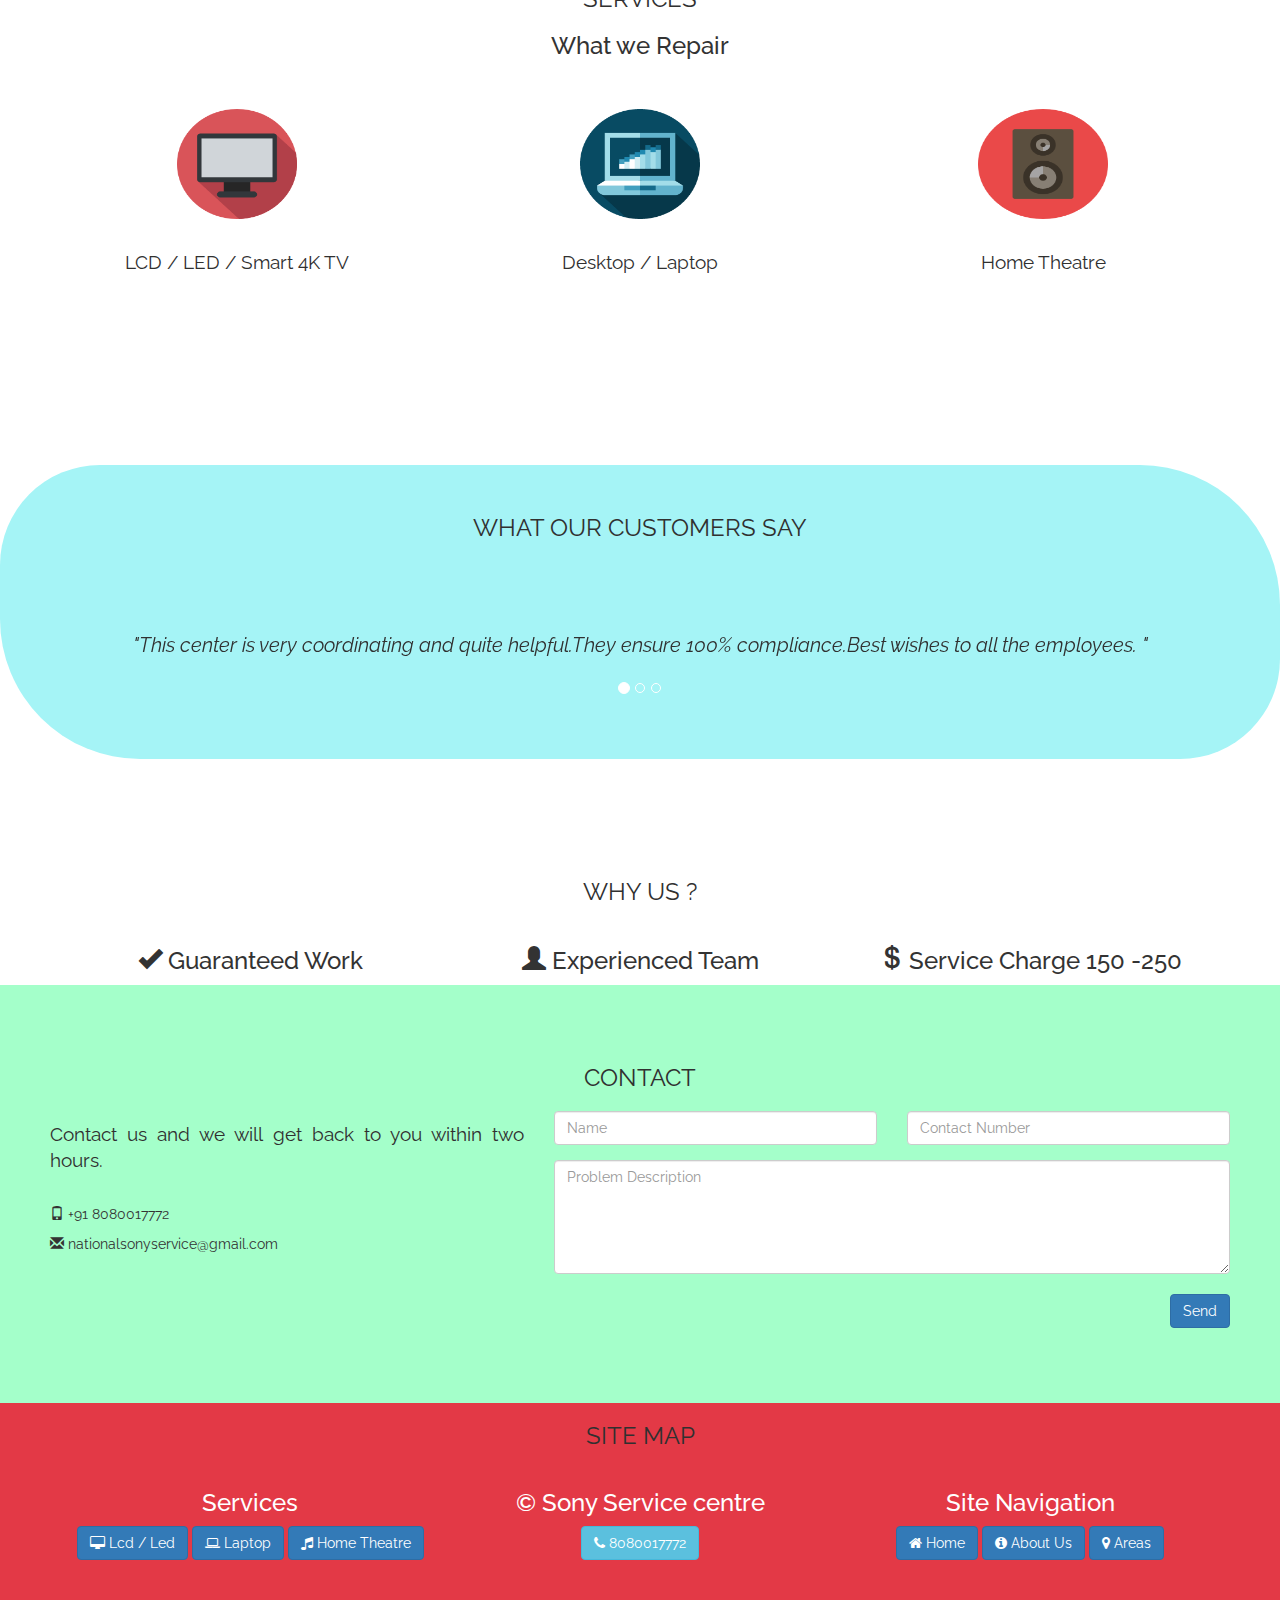
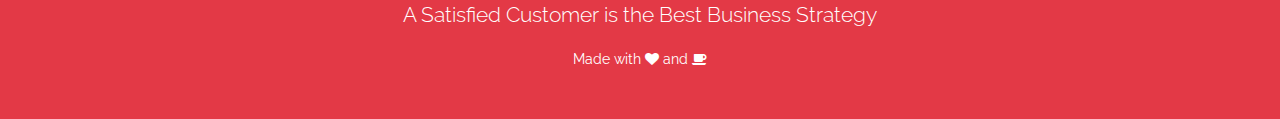
==== commit 1427e6ad: "Typography and color changes" ====
--- a/about-sony-service-center.html
+++ b/about-sony-service-center.html
@@ -3,15 +3,13 @@
 <head>
   <meta charset="utf-8">
   <meta name="viewport" content="width=device-width, initial-scale=1">
-  <title>Sony Service Centre - know more about us..</title>
-  <meta name="description" content="Know more about us, the places we operate in and
-  the services provided by us">
+  <title>Sony Service Centre - Know more about us.</title>
+  <meta name="description" content="We have been in this business since more than
+  20 years and have strong base of loyal customers.">
   <meta name="keywords"  content="About Sony Service Centre">
   <link rel="icon" href="img/favicon.png">
-  <link rel="canonical" href="https://www.sonyservicentre.com"/>
   <link rel="stylesheet" href="https://maxcdn.bootstrapcdn.com/bootstrap/3.3.7/css/bootstrap.min.css">
   <link rel="stylesheet" href="stylesheets/mystyle.css">
-  <link href="https://fonts.googleapis.com/css?family=Raleway" rel="stylesheet">
   <link rel="stylesheet" href="https://cdnjs.cloudflare.com/ajax/libs/font-awesome/4.7.0/css/font-awesome.min.css">
 </head>
 
@@ -38,11 +36,12 @@
 </nav>
 </header>
 
-<main id="hero" class="jumbotron text-center">
+<main id="hero" class="text-center">
   <h1>Sony Service Centre</h1>
   <p>About Us</p>
-  <a  href="#contact" class="btn btn-default"><i class="fa fa-phone"></i> 8080017772</a>
+  <a  href="#contact" class="btn btn-danger"><i class="fa fa-phone"></i> 8080017772</a>
 </main>
+
 <article id="aboutsony" class="container">
    <div class="row">
      <div class="col-xs-12 col-md-offset-2 col-md-8">
@@ -80,8 +79,6 @@
      </div>
    </div>
 </article>
-
-<!-- Container (Services Section) -->
 <section id="services" class="container-fluid text-center">
   <h2>SERVICES</h2>
   <h3>What we Repair</h3>
@@ -113,7 +110,6 @@
       <li data-target="#myCarousel" data-slide-to="2"></li>
     </ol>
 
-    <!-- Wrapper for slides -->
     <div class="carousel-inner" role="listbox">
       <div class="item active">
         <h4>"This center is very coordinating and quite helpful.They ensure 100% compliance.Best wishes to all the employees.
@@ -154,8 +150,6 @@
   </section>
 </article>
 
-
-<!-- Container (Contact Section) -->
 <article id="contact" class="container-fluid bg-grey">
   <h2 class="text-center">CONTACT</h2>
   <div class="row">
@@ -188,7 +182,6 @@
   <div class="container text-center">
     <h2 class="text-center highlight">Site Map</h2>
    <div class="row">
-   <!--  <h2>Site Map</h2>-->
        <section class="col-md-4 col-sm-12">
          <h3>Services</h3>
          <a href = "lcd-led-repair.html" class="btn btn-primary"><i class="fa fa-desktop"></i> Lcd / Led</a>
@@ -197,7 +190,7 @@
        </section>
        <section class="col-md-4 col-sm-12">
          <h3>&copy; Sony Service centre</h3>
-         <button class="btn btn-danger"><i class="fa fa-phone"></i> 8080017772</button>
+         <button class="btn btn-info"><i class="fa fa-phone"></i> 8080017772</button>
        </section>
        <section class="col-md-4 col-sm-12">
          <h3>Site Navigation</h3>
--- a/stylesheets/mystyle.css
+++ b/stylesheets/mystyle.css
@@ -1,4 +1,4 @@
-
+@import url('https://fonts.googleapis.com/css?family=PT+Sans|Raleway');
 h2,
 h4 {
     color: #303030;
@@ -44,35 +44,49 @@
 }
 
 #testimonials {
-    background-color: #f56678;
+    background-color: #a5f4f6;
     padding: 30px;
-    color: #fff;
-    border-radius: 50px 140px;
+    color: red;
+    border-radius: 100px 140px;
+    margin: 100px 0;
 }
 
 #hero {
-    background-color: #ae2a2a;
-    color: #fff;
+    background: #19AAD1;
+    color:  white;
     padding: 100px 25px;
+    font: 400 20px "raleway";
 }
+
+#hero h1 {
+   font: 600 50px "pt sans";
+   text-transform: uppercase;
+}
+
+
+
+.navbar {
+    background-color: #E33946;
+}
+
 
 .container-fluid {
     padding: 60px 50px;
 }
 
+
 .bg-grey {
-    background-color: #bdedf0;
+    background-color: #a4ffca;
 }
 
 .logo {
-    color: #f0686d;
+    color: #E33946;
     font-size: 200px;
 }
 
 .carousel-control.left,
 .carousel-control.right {
     background-image: none;
-    color: #fff;
 }
 
 .carousel-indicators li {
@@ -94,21 +108,17 @@
 }
 
 .content {
-    background-color: #c8ffc0;
+    background-color: 	#fffcb4;
     padding: 20px;
     border-radius: 20px 50px;
 }
 
-.navbar {
-    background-color: #ae2a2a;
-}
 
 .navbar {
     margin-bottom: 0;
     border: 0;
     font-size: 12px;
-    line-height: 1.42857143;
-    letter-spacing: 4px;
+    letter-spacing: 2px;
     border-radius: 0;
     font-family: Montserrat, sans-serif;
 }
@@ -125,7 +135,8 @@
 #footer {
     font-family: raleway, sans-serif;
     padding-bottom: 40px;
-    background-color: 	#6cc67a;
+    background-color:  #E33946;
+    color:white;
 }
 
 #blog {
